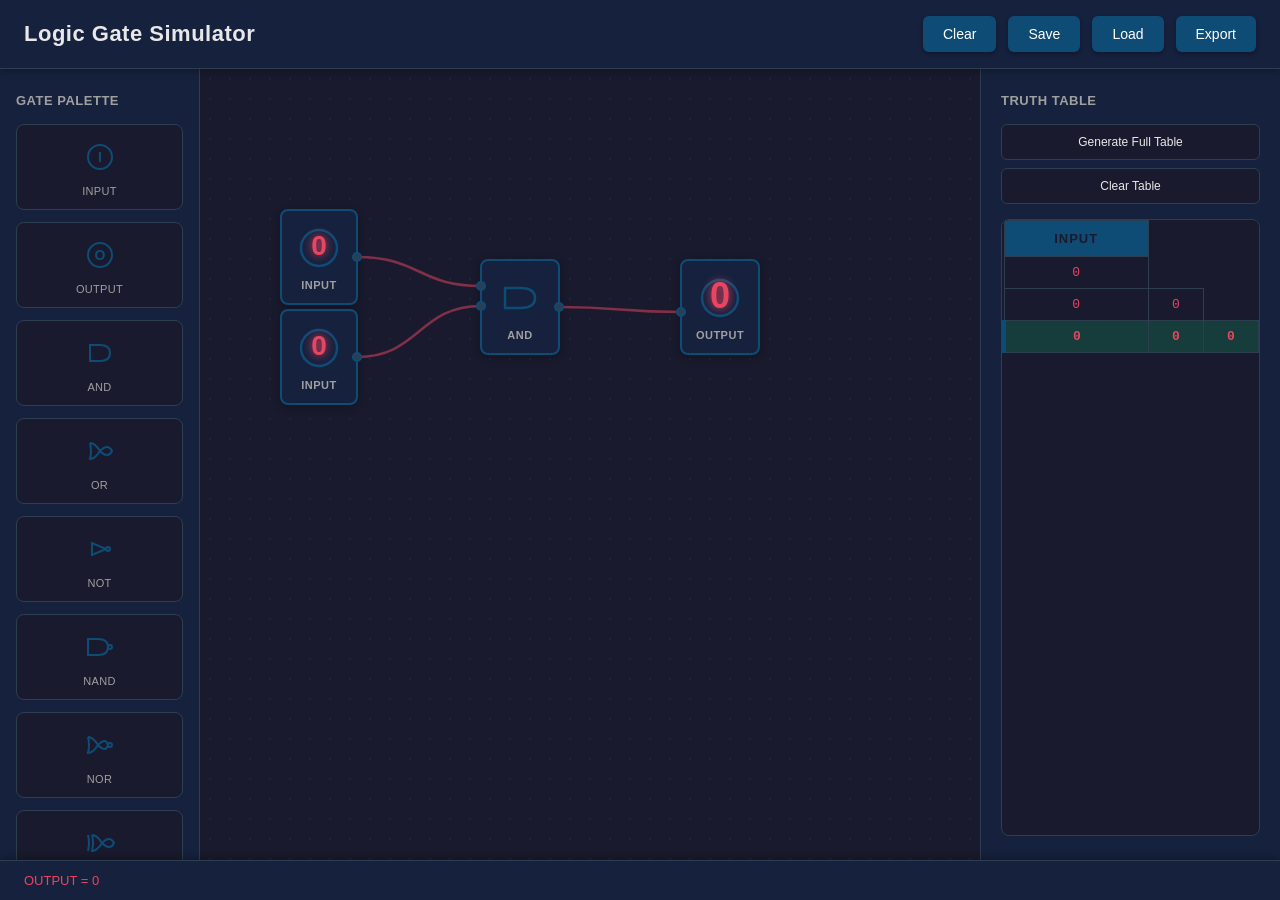
==== index.html @ cb654187 "Adding project to github repo" ====
<!DOCTYPE html>
<html lang="en">
<head>
    <meta charset="UTF-8">
    <meta name="viewport" content="width=device-width, initial-scale=1.0">
    <title>Logic Gate Simulator</title>
    <link rel="icon" type="image/x-icon" href="assets/favicon.ico">
    <link rel="stylesheet" href="css/main.css">
    <link rel="stylesheet" href="css/gates.css">
    <link rel="stylesheet" href="css/wires.css">
    <link rel="stylesheet" href="css/truthtable.css">
</head>
<body>
    <header id="toolbar">
        <h1>Logic Gate Simulator</h1>
        <div class="toolbar-buttons">
            <button id="btn-clear">Clear</button>
            <button id="btn-save">Save</button>
            <button id="btn-load">Load</button>
            <button id="btn-export">Export</button>
        </div>
    </header>

    <main id="main-layout">
        <aside id="sidebar">
            <h2>Gate Palette</h2>
            <div id="gate-palette">
                <div class="palette-chip" draggable="true" data-gate-type="INPUT">
                    <svg width="40" height="40" viewBox="0 0 40 40">
                        <circle cx="20" cy="20" r="12" fill="none" stroke="var(--accent)" stroke-width="2"/>
                        <text x="20" y="25" text-anchor="middle" fill="var(--accent)" font-size="14" font-weight="bold">I</text>
                    </svg>
                    <span>INPUT</span>
                </div>
                <div class="palette-chip" draggable="true" data-gate-type="OUTPUT">
                    <svg width="40" height="40" viewBox="0 0 40 40">
                        <circle cx="20" cy="20" r="12" fill="none" stroke="var(--accent)" stroke-width="2"/>
                        <text x="20" y="25" text-anchor="middle" fill="var(--accent)" font-size="14" font-weight="bold">O</text>
                    </svg>
                    <span>OUTPUT</span>
                </div>
                <div class="palette-chip" draggable="true" data-gate-type="AND">
                    <svg width="40" height="40" viewBox="0 0 40 40">
                        <path d="M 10 12 L 20 12 Q 30 12 30 20 Q 30 28 20 28 L 10 28 Z" fill="none" stroke="var(--accent)" stroke-width="2"/>
                    </svg>
                    <span>AND</span>
                </div>
                <div class="palette-chip" draggable="true" data-gate-type="OR">
                    <svg width="40" height="40" viewBox="0 0 40 40">
                        <path d="M 10 12 Q 15 12 20 20 Q 15 28 10 28 Q 12 20 10 12 M 20 20 Q 28 12 32 20 Q 28 28 20 20" fill="none" stroke="var(--accent)" stroke-width="2"/>
                    </svg>
                    <span>OR</span>
                </div>
                <div class="palette-chip" draggable="true" data-gate-type="NOT">
                    <svg width="40" height="40" viewBox="0 0 40 40">
                        <path d="M 12 14 L 12 26 L 26 20 Z" fill="none" stroke="var(--accent)" stroke-width="2"/>
                        <circle cx="28" cy="20" r="2" fill="none" stroke="var(--accent)" stroke-width="2"/>
                    </svg>
                    <span>NOT</span>
                </div>
                <div class="palette-chip" draggable="true" data-gate-type="NAND">
                    <svg width="40" height="40" viewBox="0 0 40 40">
                        <path d="M 8 12 L 18 12 Q 28 12 28 20 Q 28 28 18 28 L 8 28 Z" fill="none" stroke="var(--accent)" stroke-width="2"/>
                        <circle cx="30" cy="20" r="2" fill="none" stroke="var(--accent)" stroke-width="2"/>
                    </svg>
                    <span>NAND</span>
                </div>
                <div class="palette-chip" draggable="true" data-gate-type="NOR">
                    <svg width="40" height="40" viewBox="0 0 40 40">
                        <path d="M 8 12 Q 13 12 18 20 Q 13 28 8 28 Q 10 20 8 12 M 18 20 Q 26 12 28 20 Q 26 28 18 20" fill="none" stroke="var(--accent)" stroke-width="2"/>
                        <circle cx="30" cy="20" r="2" fill="none" stroke="var(--accent)" stroke-width="2"/>
                    </svg>
                    <span>NOR</span>
                </div>
                <div class="palette-chip" draggable="true" data-gate-type="XOR">
                    <svg width="40" height="40" viewBox="0 0 40 40">
                        <path d="M 8 12 Q 10 20 8 28 M 12 12 Q 17 12 22 20 Q 17 28 12 28 Q 14 20 12 12 M 22 20 Q 30 12 34 20 Q 30 28 22 20" fill="none" stroke="var(--accent)" stroke-width="2"/>
                    </svg>
                    <span>XOR</span>
                </div>
                <div class="palette-chip" draggable="true" data-gate-type="XNOR">
                    <svg width="40" height="40" viewBox="0 0 40 40">
                        <path d="M 6 12 Q 8 20 6 28 M 10 12 Q 15 12 20 20 Q 15 28 10 28 Q 12 20 10 12 M 20 20 Q 26 12 28 20 Q 26 28 20 20" fill="none" stroke="var(--accent)" stroke-width="2"/>
                        <circle cx="30" cy="20" r="2" fill="none" stroke="var(--accent)" stroke-width="2"/>
                    </svg>
                    <span>XNOR</span>
                </div>
            </div>
        </aside>

        <section id="canvas-container">
            <svg id="svg-layer"></svg>
            <div id="gates-layer"></div>
        </section>

        <aside id="truth-panel">
            <h2>Truth Table</h2>
            <div class="truth-controls">
                <button id="btn-generate-table">Generate Full Table</button>
                <button id="btn-clear-table">Clear Table</button>
            </div>
            <div id="truth-table-container">
                <table id="truth-table">
                    <thead id="truth-thead"></thead>
                    <tbody id="truth-tbody"></tbody>
                </table>
            </div>
        </aside>
    </main>

    <footer id="status-bar">
        <div id="status-outputs"></div>
    </footer>

    <div id="cycle-warning" class="warning-banner">⚠ Cycle detected in circuit!</div>

    <script src="js/gate.js"></script>
    <script src="js/wire.js"></script>
    <script src="js/engine.js"></script>
    <script src="js/truthtable.js"></script>
    <script src="js/storage.js"></script>
    <script src="js/canvas.js"></script>
    <script src="js/app.js"></script>
</body>
</html>
---- css/main.css ----
:root {
    --bg: #1a1a2e;
    --surface: #16213e;
    --accent: #0f4c75;
    --high: #3282b8;
    --low: #e94560;
    --text: #e8e8e8;
    --text-secondary: #a0a0a0;
    --grid-dot: rgba(48, 130, 184, 0.1);
    --border: #2d3e50;
    --shadow: rgba(0, 0, 0, 0.3);
}

* {
    margin: 0;
    padding: 0;
    box-sizing: border-box;
}

body {
    font-family: -apple-system, BlinkMacSystemFont, 'Segoe UI', Roboto, 'Helvetica Neue', Arial, sans-serif;
    background: var(--bg);
    color: var(--text);
    overflow: hidden;
    height: 100vh;
    display: flex;
    flex-direction: column;
}

#toolbar {
    background: var(--surface);
    border-bottom: 1px solid var(--border);
    padding: 16px 24px;
    display: flex;
    justify-content: space-between;
    align-items: center;
    z-index: 100;
    box-shadow: 0 2px 8px var(--shadow);
}

#toolbar h1 {
    font-size: 22px;
    font-weight: 600;
    letter-spacing: 0.5px;
    color: var(--text);
    margin: 0;
}

.toolbar-buttons {
    display: flex;
    gap: 12px;
}

.toolbar-buttons button {
    background: var(--accent);
    color: white;
    border: none;
    padding: 10px 20px;
    font-family: inherit;
    font-size: 14px;
    font-weight: 500;
    cursor: pointer;
    border-radius: 6px;
    transition: all 0.2s ease;
    box-shadow: 0 2px 4px var(--shadow);
}

.toolbar-buttons button:hover {
    background: var(--high);
    transform: translateY(-1px);
    box-shadow: 0 4px 8px var(--shadow);
}

.toolbar-buttons button:active {
    transform: translateY(0);
    box-shadow: 0 2px 4px var(--shadow);
}

#main-layout {
    display: grid;
    grid-template-columns: 200px 1fr 300px;
    flex: 1;
    overflow: hidden;
}

#sidebar {
    background: var(--surface);
    border-right: 1px solid var(--border);
    padding: 24px 16px;
    overflow-y: auto;
}

#sidebar h2 {
    font-size: 13px;
    font-weight: 600;
    letter-spacing: 0.5px;
    text-transform: uppercase;
    margin-bottom: 16px;
    color: var(--text-secondary);
}

#gate-palette {
    display: flex;
    flex-direction: column;
    gap: 12px;
}

.palette-chip {
    background: var(--bg);
    border: 1px solid var(--border);
    border-radius: 8px;
    padding: 12px;
    display: flex;
    flex-direction: column;
    align-items: center;
    gap: 8px;
    cursor: grab;
    transition: all 0.2s ease;
}

.palette-chip:hover {
    border-color: var(--high);
    background: rgba(48, 130, 184, 0.1);
    transform: translateX(3px);
    box-shadow: 0 2px 8px var(--shadow);
}

.palette-chip:active {
    cursor: grabbing;
}

.palette-chip span {
    font-size: 11px;
    font-weight: 500;
    letter-spacing: 0.3px;
    color: var(--text-secondary);
}

#canvas-container {
    position: relative;
    background: var(--bg);
    background-image: radial-gradient(circle, var(--grid-dot) 1px, transparent 1px);
    background-size: 20px 20px;
    overflow: hidden;
}

#svg-layer {
    position: absolute;
    top: 0;
    left: 0;
    width: 100%;
    height: 100%;
    pointer-events: none;
}

#svg-layer path {
    pointer-events: stroke;
}

#gates-layer {
    position: absolute;
    top: 0;
    left: 0;
    width: 100%;
    height: 100%;
}

#truth-panel {
    background: var(--surface);
    border-left: 1px solid var(--border);
    padding: 24px 20px;
    display: flex;
    flex-direction: column;
    overflow: hidden;
}

#truth-panel h2 {
    font-size: 13px;
    font-weight: 600;
    letter-spacing: 0.5px;
    text-transform: uppercase;
    margin-bottom: 16px;
    color: var(--text-secondary);
}

.truth-controls {
    display: flex;
    flex-direction: column;
    gap: 8px;
    margin-bottom: 15px;
}

.truth-controls button {
    background: var(--bg);
    color: var(--text);
    border: 1px solid var(--border);
    padding: 10px;
    font-family: inherit;
    font-size: 12px;
    font-weight: 500;
    cursor: pointer;
    border-radius: 6px;
    transition: all 0.2s ease;
}

.truth-controls button:hover {
    background: var(--accent);
    color: white;
    border-color: var(--accent);
    box-shadow: 0 2px 4px var(--shadow);
}

#truth-table-container {
    flex: 1;
    overflow-y: auto;
    border: 1px solid var(--border);
    border-radius: 8px;
    background: var(--bg);
}

#status-bar {
    background: var(--surface);
    border-top: 1px solid var(--border);
    padding: 12px 24px;
    font-size: 13px;
    font-weight: 500;
    color: var(--text-secondary);
    z-index: 100;
    box-shadow: 0 -2px 8px var(--shadow);
}

#status-outputs {
    display: flex;
    gap: 20px;
}

.warning-banner {
    position: fixed;
    top: -80px;
    left: 50%;
    transform: translateX(-50%);
    background: var(--low);
    color: white;
    padding: 16px 32px;
    border-radius: 0 0 8px 8px;
    font-weight: 600;
    font-size: 14px;
    letter-spacing: 0.3px;
    box-shadow: 0 4px 16px rgba(233, 69, 96, 0.4);
    transition: top 0.3s ease;
    z-index: 1000;
}

.warning-banner.show {
    top: 0;
}

::-webkit-scrollbar {
    width: 8px;
    height: 8px;
}

::-webkit-scrollbar-track {
    background: var(--bg);
}

::-webkit-scrollbar-thumb {
    background: var(--border);
    border-radius: 4px;
}

::-webkit-scrollbar-thumb:hover {
    background: var(--accent);
}
---- css/gates.css ----
.gate {
    position: absolute;
    background: var(--surface);
    border: 2px solid var(--accent);
    border-radius: 8px;
    padding: 12px;
    min-width: 80px;
    min-height: 60px;
    display: flex;
    flex-direction: column;
    align-items: center;
    justify-content: center;
    cursor: move;
    user-select: none;
    transition: all 0.2s ease;
    box-shadow: 0 2px 8px var(--shadow);
}

.gate:hover {
    border-color: var(--high);
    box-shadow: 0 4px 12px var(--shadow);
    transform: translateY(-1px);
}

.gate.selected {
    border-color: var(--high);
    border-width: 3px;
    box-shadow: 0 4px 16px rgba(48, 130, 184, 0.4);
}

.gate.pop-animation {
    animation: pop 0.3s ease;
}

@keyframes pop {
    0% { transform: scale(0.8); opacity: 0; }
    50% { transform: scale(1.1); }
    100% { transform: scale(1); opacity: 1; }
}

.gate-label {
    font-size: 11px;
    font-weight: 600;
    letter-spacing: 0.5px;
    text-transform: uppercase;
    color: var(--text-secondary);
    margin-top: 6px;
}

.gate-svg {
    width: 50px;
    height: 50px;
}

.gate-value {
    font-size: 32px;
    font-weight: bold;
    color: var(--low);
    text-shadow: 0 0 10px currentColor;
}

.gate-value.high {
    color: var(--high);
}

.pin {
    position: absolute;
    width: 10px;
    height: 10px;
    background: var(--border);
    border: 2px solid var(--accent);
    border-radius: 50%;
    cursor: crosshair;
    transition: all 0.2s ease;
    z-index: 10;
}

.pin:hover {
    background: var(--high);
    border-color: var(--high);
    box-shadow: 0 0 8px var(--high);
    transform: scale(1.3);
}

.pin.input-pin {
    left: -6px;
}

.pin.output-pin {
    right: -6px;
}

.pin.active {
    background: var(--high);
    border-color: var(--high);
    box-shadow: 0 0 8px var(--high);
}

.gate.INPUT .gate-body,
.gate.OUTPUT .gate-body {
    width: 60px;
    height: 60px;
    display: flex;
    align-items: center;
    justify-content: center;
}

.gate.INPUT {
    cursor: pointer;
    min-width: 70px;
    min-height: 70px;
}

.gate.INPUT:hover {
    transform: scale(1.03);
    border-color: var(--high);
}

.gate.INPUT .gate-value {
    font-size: 28px;
}

.gate.OUTPUT .gate-value {
    font-size: 36px;
}

.add-input-btn,
.remove-input-btn {
    position: absolute;
    bottom: 5px;
    width: 20px;
    height: 20px;
    background: var(--surface);
    border: 1px solid var(--accent);
    border-radius: 3px;
    color: var(--accent);
    font-size: 14px;
    font-weight: bold;
    cursor: pointer;
    display: flex;
    align-items: center;
    justify-content: center;
    padding: 0;
    line-height: 1;
    transition: all 0.2s ease;
    z-index: 20;
}

.add-input-btn {
    right: 5px;
}

.remove-input-btn {
    right: 28px;
}

.add-input-btn:hover,
.remove-input-btn:hover {
    background: var(--accent);
    color: var(--bg);
    box-shadow: 0 0 8px var(--accent);
    transform: scale(1.1);
}

.add-input-btn:active,
.remove-input-btn:active {
    transform: scale(0.95);
}
---- css/wires.css ----
#svg-layer path {
    stroke-width: 2.5;
    fill: none;
    transition: stroke 0.2s ease;
}

.wire {
    stroke: var(--low);
    opacity: 0.5;
    cursor: pointer;
}

.wire:hover {
    stroke-width: 3.5;
    opacity: 1;
}

.wire.high {
    stroke: var(--high);
    opacity: 1;
    filter: drop-shadow(0 0 5px var(--high));
}

.wire.high.animated {
    stroke-dasharray: 8 6;
    animation: flow 0.6s linear infinite;
}

@keyframes flow {
    0% { stroke-dashoffset: 0; }
    100% { stroke-dashoffset: -14; }
}

.wire.low {
    stroke: var(--low);
    opacity: 0.5;
}

.wire-preview {
    stroke: var(--accent);
    stroke-width: 2;
    stroke-dasharray: 5 5;
    opacity: 0.6;
    pointer-events: none;
}

.wire.selected {
    stroke-width: 4;
    opacity: 1;
    filter: drop-shadow(0 0 8px currentColor);
}
---- css/truthtable.css ----
#truth-table {
    width: 100%;
    border-collapse: collapse;
    font-size: 13px;
    background: var(--bg);
}

#truth-table thead {
    position: sticky;
    top: 0;
    z-index: 10;
}

#truth-table th {
    background: var(--accent);
    color: var(--bg);
    padding: 10px;
    text-align: center;
    font-weight: bold;
    letter-spacing: 1px;
    text-transform: uppercase;
    border: 1px solid var(--border);
}

#truth-table td {
    padding: 8px;
    text-align: center;
    border: 1px solid var(--border);
    font-family: 'Courier New', monospace;
    color: var(--text);
}

#truth-table tbody tr {
    transition: background 0.2s ease;
}

#truth-table tbody tr:hover {
    background: rgba(0, 255, 136, 0.08);
}

#truth-table tbody tr.active {
    background: rgba(0, 255, 136, 0.15);
    border-left: 4px solid var(--accent);
}

#truth-table tbody tr.active td {
    font-weight: bold;
}

#truth-table td.value-1 {
    color: var(--high);
}

#truth-table td.value-0 {
    color: var(--low);
}

#truth-table-container::-webkit-scrollbar {
    width: 8px;
}

#truth-table-container::-webkit-scrollbar-track {
    background: var(--bg);
}

#truth-table-container::-webkit-scrollbar-thumb {
    background: var(--border);
    border-radius: 4px;
}

#truth-table-container::-webkit-scrollbar-thumb:hover {
    background: var(--accent);
}
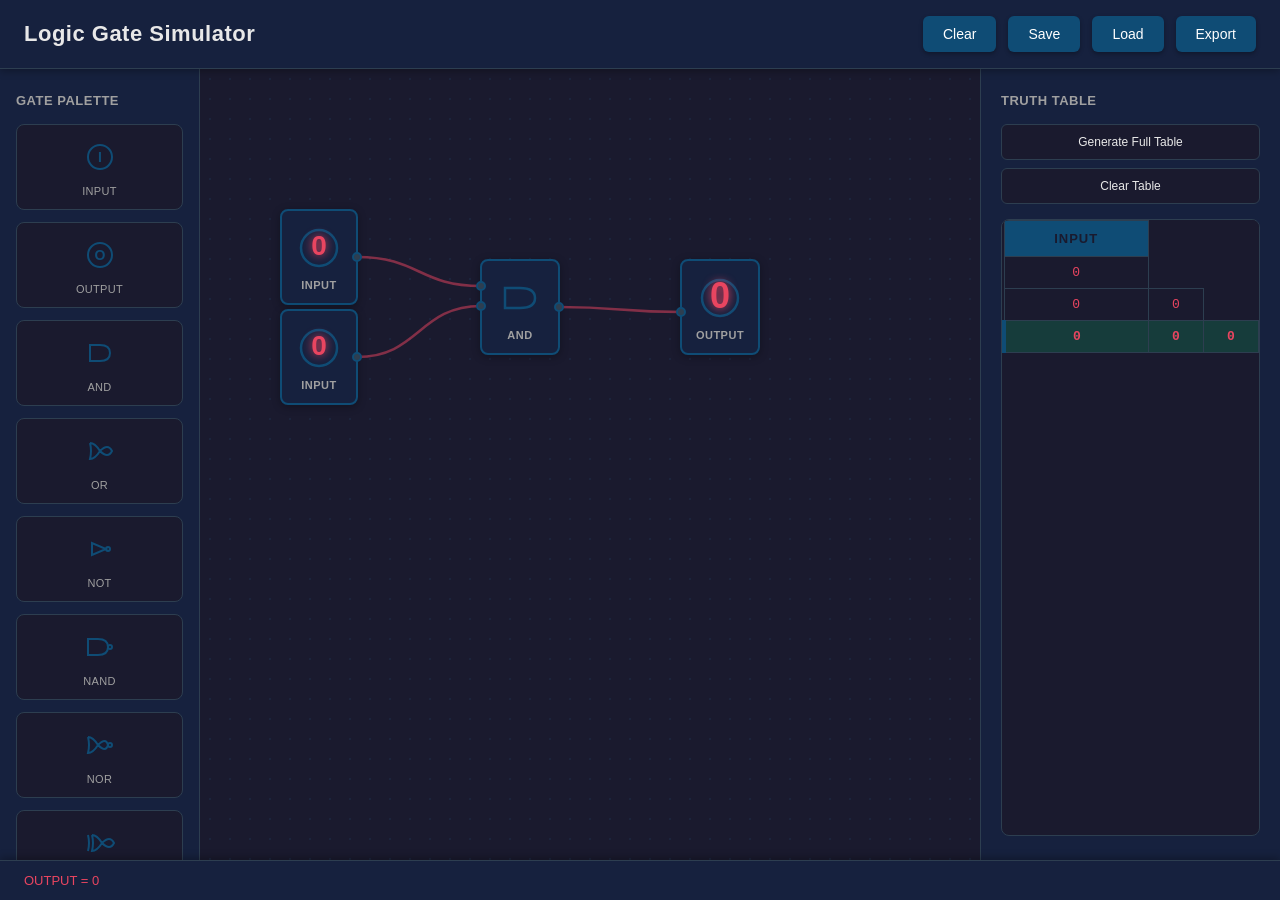
==== commit 5834fa45: "mobile version included" ====
--- a/index.html
+++ b/index.html
@@ -2,7 +2,10 @@
 <html lang="en">
 <head>
     <meta charset="UTF-8">
-    <meta name="viewport" content="width=device-width, initial-scale=1.0">
+    <meta name="viewport" content="width=device-width, initial-scale=1.0, maximum-scale=1.0, user-scalable=no">
+    <meta name="apple-mobile-web-app-capable" content="yes">
+    <meta name="apple-mobile-web-app-status-bar-style" content="black-translucent">
+    <meta name="theme-color" content="#1a1a2e">
     <title>Logic Gate Simulator</title>
     <link rel="icon" type="image/x-icon" href="assets/favicon.ico">
     <link rel="stylesheet" href="css/main.css">
--- a/css/main.css
+++ b/css/main.css
@@ -15,6 +15,7 @@
     margin: 0;
     padding: 0;
     box-sizing: border-box;
+    -webkit-tap-highlight-color: transparent;
 }
 
 body {
@@ -25,6 +26,7 @@
     height: 100vh;
     display: flex;
     flex-direction: column;
+    touch-action: none;
 }
 
 #toolbar {
@@ -44,6 +46,30 @@
     letter-spacing: 0.5px;
     color: var(--text);
     margin: 0;
+}
+
+@media (max-width: 768px) {
+    #toolbar {
+        padding: 12px 16px;
+        flex-wrap: wrap;
+        gap: 8px;
+    }
+    
+    #toolbar h1 {
+        font-size: 16px;
+        width: 100%;
+    }
+    
+    .toolbar-buttons {
+        width: 100%;
+        justify-content: space-between;
+    }
+    
+    .toolbar-buttons button {
+        padding: 8px 12px;
+        font-size: 12px;
+        flex: 1;
+    }
 }
 
 .toolbar-buttons {
@@ -83,6 +109,53 @@
     overflow: hidden;
 }
 
+@media (max-width: 1024px) {
+    #main-layout {
+        grid-template-columns: 180px 1fr 250px;
+    }
+}
+
+@media (max-width: 768px) {
+    #main-layout {
+        grid-template-columns: 1fr;
+        grid-template-rows: auto 1fr auto;
+    }
+    
+    #sidebar {
+        border-right: none;
+        border-bottom: 1px solid var(--border);
+        padding: 12px;
+        max-height: 120px;
+        overflow-x: auto;
+        overflow-y: hidden;
+    }
+    
+    #gate-palette {
+        flex-direction: row;
+        gap: 8px;
+        overflow-x: auto;
+        padding-bottom: 8px;
+    }
+    
+    .palette-chip {
+        min-width: 70px;
+        flex-shrink: 0;
+    }
+    
+    #truth-panel {
+        border-left: none;
+        border-top: 1px solid var(--border);
+        max-height: 250px;
+        padding: 12px;
+    }
+    
+    #sidebar h2,
+    #truth-panel h2 {
+        font-size: 11px;
+        margin-bottom: 8px;
+    }
+}
+
 #sidebar {
     background: var(--surface);
     border-right: 1px solid var(--border);
@@ -227,6 +300,18 @@
     color: var(--text-secondary);
     z-index: 100;
     box-shadow: 0 -2px 8px var(--shadow);
+}
+
+@media (max-width: 768px) {
+    #status-bar {
+        padding: 8px 12px;
+        font-size: 11px;
+    }
+    
+    #status-outputs {
+        flex-wrap: wrap;
+        gap: 8px;
+    }
 }
 
 #status-outputs {
@@ -272,3 +357,64 @@
 ::-webkit-scrollbar-thumb:hover {
     background: var(--accent);
 }
+
+
+/* Mobile menu toggle */
+.mobile-toggle {
+    display: none;
+    position: fixed;
+    bottom: 80px;
+    right: 20px;
+    width: 50px;
+    height: 50px;
+    background: var(--accent);
+    border: none;
+    border-radius: 50%;
+    color: white;
+    font-size: 24px;
+    cursor: pointer;
+    box-shadow: 0 4px 12px var(--shadow);
+    z-index: 200;
+    transition: all 0.3s ease;
+}
+
+.mobile-toggle:active {
+    transform: scale(0.95);
+}
+
+@media (max-width: 768px) {
+    .mobile-toggle {
+        display: flex;
+        align-items: center;
+        justify-content: center;
+    }
+    
+    #sidebar.mobile-hidden {
+        display: none;
+    }
+    
+    #truth-panel.mobile-hidden {
+        display: none;
+    }
+    
+    #canvas-container.expanded {
+        grid-row: 1 / -1;
+    }
+}
+
+/* Improve scrollbar on mobile */
+@media (max-width: 768px) {
+    ::-webkit-scrollbar {
+        width: 4px;
+        height: 4px;
+    }
+}
+
+/* Better touch targets */
+@media (max-width: 768px) {
+    .toolbar-buttons button,
+    .truth-controls button {
+        min-height: 44px;
+        min-width: 44px;
+    }
+}
--- a/css/gates.css
+++ b/css/gates.css
@@ -14,6 +14,7 @@
     user-select: none;
     transition: all 0.2s ease;
     box-shadow: 0 2px 8px var(--shadow);
+    touch-action: none;
 }
 
 .gate:hover {
@@ -26,6 +27,14 @@
     border-color: var(--high);
     border-width: 3px;
     box-shadow: 0 4px 16px rgba(48, 130, 184, 0.4);
+}
+
+@media (max-width: 768px) {
+    .gate {
+        min-width: 70px;
+        min-height: 55px;
+        padding: 10px;
+    }
 }
 
 .gate.pop-animation {
@@ -50,6 +59,17 @@
 .gate-svg {
     width: 50px;
     height: 50px;
+}
+
+@media (max-width: 768px) {
+    .gate-label {
+        font-size: 10px;
+    }
+    
+    .gate-svg {
+        width: 40px;
+        height: 40px;
+    }
 }
 
 .gate-value {
@@ -73,6 +93,7 @@
     cursor: crosshair;
     transition: all 0.2s ease;
     z-index: 10;
+    touch-action: none;
 }
 
 .pin:hover {
@@ -80,6 +101,22 @@
     border-color: var(--high);
     box-shadow: 0 0 8px var(--high);
     transform: scale(1.3);
+}
+
+@media (max-width: 768px) {
+    .pin {
+        width: 14px;
+        height: 14px;
+        border-width: 3px;
+    }
+    
+    .pin.input-pin {
+        left: -8px;
+    }
+    
+    .pin.output-pin {
+        right: -8px;
+    }
 }
 
 .pin.input-pin {
